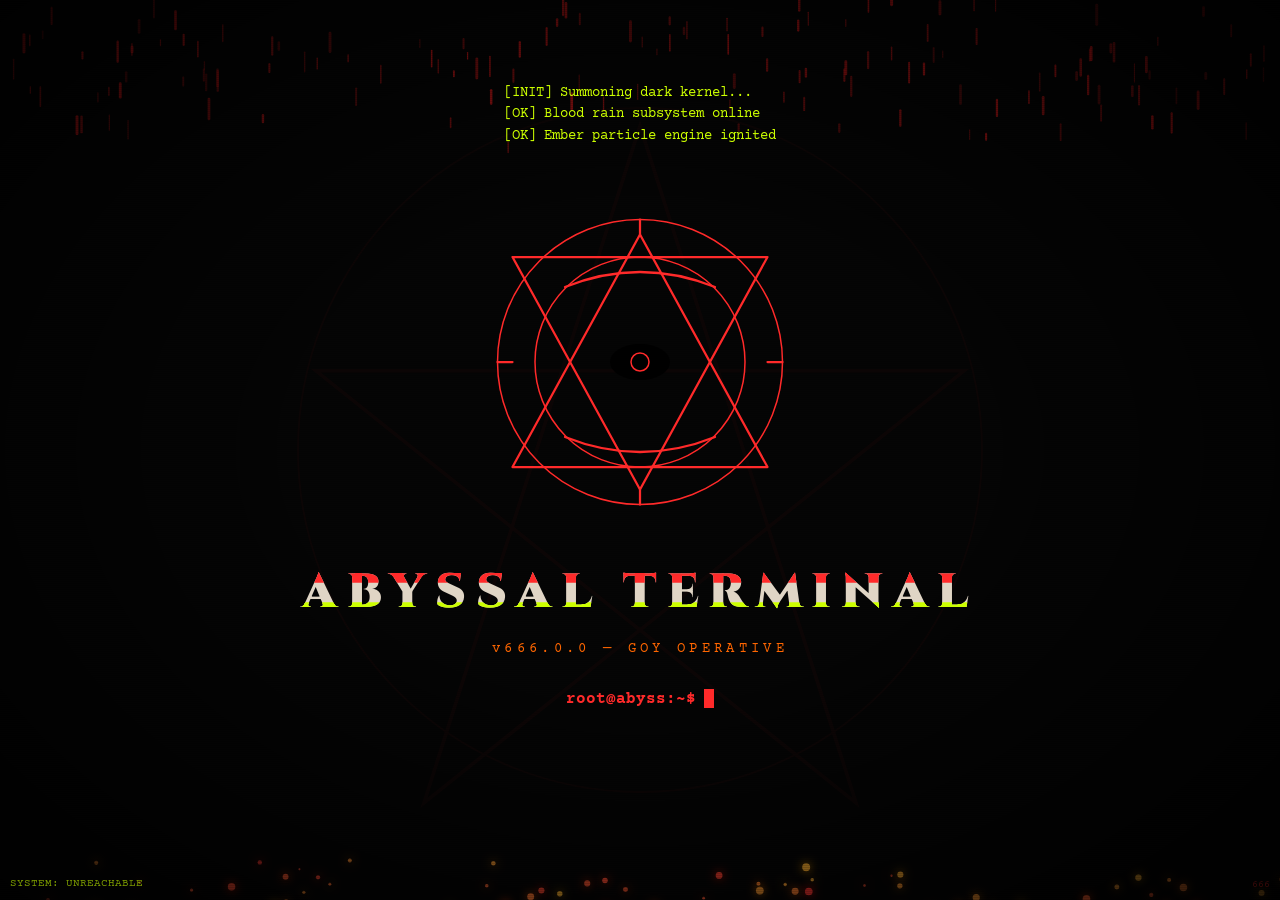
==== templates/index.html @ 78263340 "v666: Abyssal Terminal initial deployment" ====
<!DOCTYPE html>
<html lang="en">
<head>
    <meta charset="UTF-8">
    <meta name="viewport" content="width=device-width, initial-scale=1.0">
    <title>ABYSSAL TERMINAL v666</title>
    <link rel="stylesheet" href="/static/style.css">
</head>
<body>
    <canvas id="bloodCanvas"></canvas>
    <canvas id="emberCanvas"></canvas>
    <div class="scanlines"></div>
    <div class="vignette"></div>
    <div class="possession-flash" id="possessionFlash"></div>

    <div class="pentagram-bg">
        <svg viewBox="0 0 200 200">
            <polygon points="100,10 40,198 190,78 10,78 160,198" 
                     fill="none" stroke="#ff2a2a" stroke-width="1"/>
            <circle cx="100" cy="100" r="95" fill="none" stroke="#ff2a2a" stroke-width="0.5"/>
        </svg>
    </div>

    <div class="terminal">
        <div class="boot-sequence" id="bootSequence"></div>

        <div class="sigil-container">
            <svg class="sigil" viewBox="0 0 200 200">
                <circle cx="100" cy="100" r="95"/>
                <circle cx="100" cy="100" r="70"/>
                <path d="M100,15 L15,170 L185,170 Z"/>
                <path d="M100,185 L15,30 L185,30 Z"/>
                <ellipse cx="100" cy="100" rx="20" ry="12"/>
                <circle cx="100" cy="100" r="6"/>
                <path d="M100,5 L100,15 M100,185 L100,195"/>
                <path d="M5,100 L15,100 M185,100 L195,100"/>
                <path d="M50,50 Q100,30 150,50"/>
                <path d="M50,150 Q100,170 150,150"/>
            </svg>
        </div>

        <h1 class="glitch-title" data-text="ABYSSAL TERMINAL">ABYSSAL TERMINAL</h1>
        <p class="subtitle">v666.0.0 — GOY OPERATIVE</p>

        <div class="command-line">
            <span class="prompt">root@abyss:~$</span>
            <span class="cursor"></span>
        </div>

        <div class="ritual-panel" id="ritualPanel">
            <button class="ritual-btn" data-rite="summon">SUMMON</button>
            <button class="ritual-btn" data-rite="banish">BANISH</button>
            <button class="ritual-btn" data-rite="divine">DIVINE</button>
            <button class="ritual-btn" data-rite="blood">BLOOD</button>
        </div>
        <div class="ritual-output" id="ritualOutput"></div>
    </div>

    <div class="easter-egg" id="easterEgg">666</div>
    <div class="status-bar" id="statusBar">SYSTEM: OPERATIONAL</div>

    <script src="/static/app.js"></script>
</body>
</html>
---- static/style.css ----
@import url('https://fonts.googleapis.com/css2?family=Cinzel:wght@400;700;900&family=Courier+Prime:wght@400;700&display=swap');

* {
    margin: 0;
    padding: 0;
    box-sizing: border-box;
}

:root {
    --hellfire: #ff2a2a;
    --ember: #ff6600;
    --sulfur: #ccff00;
    --ash: #1a1a1a;
    --bone: #e0d5c5;
    --vein: #4a0000;
    --void: #050505;
}

body {
    background: var(--void);
    color: var(--bone);
    font-family: 'Courier Prime', monospace;
    overflow: hidden;
    cursor: crosshair;
}

/* Blood Rain Canvas */
#bloodCanvas {
    position: fixed;
    top: 0;
    left: 0;
    width: 100%;
    height: 100%;
    z-index: 1;
    pointer-events: none;
}

/* Hellfire Particles */
#emberCanvas {
    position: fixed;
    top: 0;
    left: 0;
    width: 100%;
    height: 100%;
    z-index: 2;
    pointer-events: none;
}

/* Main Terminal */
.terminal {
    position: relative;
    z-index: 10;
    min-height: 100vh;
    display: flex;
    flex-direction: column;
    align-items: center;
    justify-content: center;
    padding: 2rem;
}

.scanlines {
    position: fixed;
    top: 0;
    left: 0;
    width: 100%;
    height: 100%;
    background: repeating-linear-gradient(
        0deg,
        rgba(0, 0, 0, 0.15),
        rgba(0, 0, 0, 0.15) 1px,
        transparent 1px,
        transparent 2px
    );
    z-index: 5;
    pointer-events: none;
    animation: scanlineFlicker 0.1s infinite;
}

@keyframes scanlineFlicker {
    0%, 100% { opacity: 1; }
    50% { opacity: 0.98; }
}

.vignette {
    position: fixed;
    top: 0;
    left: 0;
    width: 100%;
    height: 100%;
    background: radial-gradient(ellipse at center, transparent 40%, rgba(0,0,0,0.8) 100%);
    z-index: 6;
    pointer-events: none;
}

/* Boot Sequence */
.boot-sequence {
    font-size: 0.85rem;
    line-height: 1.6;
    color: var(--sulfur);
    max-width: 600px;
    text-align: left;
    margin-bottom: 2rem;
    opacity: 0;
}

.boot-line {
    opacity: 0;
    transform: translateX(-10px);
}

.boot-line.visible {
    opacity: 1;
    transform: translateX(0);
    transition: all 0.3s ease;
}

.boot-line.error {
    color: var(--hellfire);
}

.boot-line.success {
    color: var(--sulfur);
}

.boot-line.warning {
    color: var(--ember);
}

/* Main Sigil */
.sigil-container {
    position: relative;
    width: 300px;
    height: 300px;
    margin: 2rem 0;
}

.sigil {
    width: 100%;
    height: 100%;
    animation: sigilPulse 4s ease-in-out infinite, sigilRotate 60s linear infinite;
}

@keyframes sigilPulse {
    0%, 100% { filter: drop-shadow(0 0 20px var(--hellfire)) brightness(1); }
    50% { filter: drop-shadow(0 0 60px var(--hellfire)) brightness(1.3); }
}

@keyframes sigilRotate {
    from { transform: rotate(0deg); }
    to { transform: rotate(360deg); }
}

.sigil path {
    fill: none;
    stroke: var(--hellfire);
    stroke-width: 1.5;
    stroke-linecap: round;
    stroke-linejoin: round;
}

.sigil circle {
    fill: none;
    stroke: var(--hellfire);
    stroke-width: 1;
}

/* Glitch Text */
.glitch-title {
    font-family: 'Cinzel', serif;
    font-size: 3rem;
    font-weight: 900;
    color: var(--bone);
    position: relative;
    text-transform: uppercase;
    letter-spacing: 0.2em;
    margin: 1rem 0;
}

.glitch-title::before,
.glitch-title::after {
    content: attr(data-text);
    position: absolute;
    top: 0;
    left: 0;
    width: 100%;
    height: 100%;
}

.glitch-title::before {
    color: var(--hellfire);
    animation: glitch-1 2s infinite;
    clip-path: polygon(0 0, 100% 0, 100% 35%, 0 35%);
}

.glitch-title::after {
    color: var(--sulfur);
    animation: glitch-2 2s infinite;
    clip-path: polygon(0 65%, 100% 65%, 100% 100%, 0 100%);
}

@keyframes glitch-1 {
    0%, 100% { transform: translate(0); }
    20% { transform: translate(-3px, 2px); }
    40% { transform: translate(3px, -2px); }
    60% { transform: translate(-2px, 0); }
    80% { transform: translate(2px, 1px); }
}

@keyframes glitch-2 {
    0%, 100% { transform: translate(0); }
    20% { transform: translate(3px, -2px); }
    40% { transform: translate(-3px, 2px); }
    60% { transform: translate(2px, 0); }
    80% { transform: translate(-2px, -1px); }
}

.subtitle {
    color: var(--ember);
    font-size: 0.9rem;
    letter-spacing: 0.3em;
}

/* Terminal Input */
.command-line {
    margin-top: 2rem;
    font-size: 1rem;
    display: flex;
    align-items: center;
    gap: 0.5rem;
}

.prompt {
    color: var(--hellfire);
    font-weight: bold;
}

.cursor {
    display: inline-block;
    width: 10px;
    height: 1.2em;
    background: var(--hellfire);
    animation: blink 1s step-end infinite;
    vertical-align: text-bottom;
}

@keyframes blink {
    0%, 100% { opacity: 1; }
    50% { opacity: 0; }
}

/* Ritual Panel */
.ritual-panel {
    margin-top: 2rem;
    display: flex;
    gap: 1rem;
    flex-wrap: wrap;
    justify-content: center;
    opacity: 0;
    transform: translateY(20px);
    transition: all 0.5s ease;
}

.ritual-panel.visible {
    opacity: 1;
    transform: translateY(0);
}

.ritual-btn {
    background: transparent;
    border: 1px solid var(--hellfire);
    color: var(--hellfire);
    font-family: 'Courier Prime', monospace;
    font-size: 0.85rem;
    padding: 0.6rem 1.5rem;
    cursor: pointer;
    text-transform: uppercase;
    letter-spacing: 0.1em;
    transition: all 0.3s ease;
    position: relative;
    overflow: hidden;
}

.ritual-btn::before {
    content: '';
    position: absolute;
    top: 0;
    left: -100%;
    width: 100%;
    height: 100%;
    background: var(--hellfire);
    transition: left 0.3s ease;
    z-index: -1;
}

.ritual-btn:hover {
    color: var(--void);
    box-shadow: 0 0 20px var(--hellfire);
}

.ritual-btn:hover::before {
    left: 0;
}

.ritual-output {
    margin-top: 1rem;
    font-size: 0.85rem;
    color: var(--sulfur);
    min-height: 1.5rem;
    text-align: center;
}

/* Demon Spawns */
.demon-ascii {
    position: fixed;
    font-family: 'Courier Prime', monospace;
    font-size: 0.7rem;
    line-height: 1;
    color: var(--hellfire);
    opacity: 0;
    pointer-events: none;
    z-index: 3;
    white-space: pre;
    text-shadow: 0 0 10px var(--hellfire);
}

.demon-ascii.visible {
    animation: demonSpawn 3s ease-out forwards;
}

@keyframes demonSpawn {
    0% { opacity: 0; transform: scale(0.5) rotate(-10deg); }
    20% { opacity: 0.8; }
    80% { opacity: 0.6; }
    100% { opacity: 0; transform: scale(1.2) rotate(10deg); }
}

/* Possession Event */
.possession-flash {
    position: fixed;
    top: 0;
    left: 0;
    width: 100%;
    height: 100%;
    background: var(--hellfire);
    opacity: 0;
    pointer-events: none;
    z-index: 100;
}

.possession-flash.active {
    animation: possessionFlash 0.15s ease-out;
}

@keyframes possessionFlash {
    0% { opacity: 0.8; }
    100% { opacity: 0; }
}

/* Pentagram Background */
.pentagram-bg {
    position: fixed;
    top: 50%;
    left: 50%;
    transform: translate(-50%, -50%);
    width: 80vmin;
    height: 80vmin;
    opacity: 0.03;
    z-index: 0;
    pointer-events: none;
}

.pentagram-bg svg {
    width: 100%;
    height: 100%;
}

/* Status Bar */
.status-bar {
    position: fixed;
    bottom: 10px;
    left: 10px;
    font-size: 0.7rem;
    color: var(--sulfur);
    z-index: 10;
    opacity: 0.6;
}

/* 666 Easter Egg */
.easter-egg {
    position: fixed;
    bottom: 10px;
    right: 10px;
    font-size: 0.6rem;
    color: rgba(255, 42, 42, 0.2);
    z-index: 10;
    cursor: pointer;
    transition: color 0.3s;
}

.easter-egg:hover {
    color: var(--hellfire);
}

/* Responsive */
@media (max-width: 768px) {
    .glitch-title {
        font-size: 2rem;
    }
    .sigil-container {
        width: 200px;
        height: 200px;
    }
    .ritual-panel {
        gap: 0.5rem;
    }
    .ritual-btn {
        padding: 0.5rem 1rem;
        font-size: 0.75rem;
    }
}
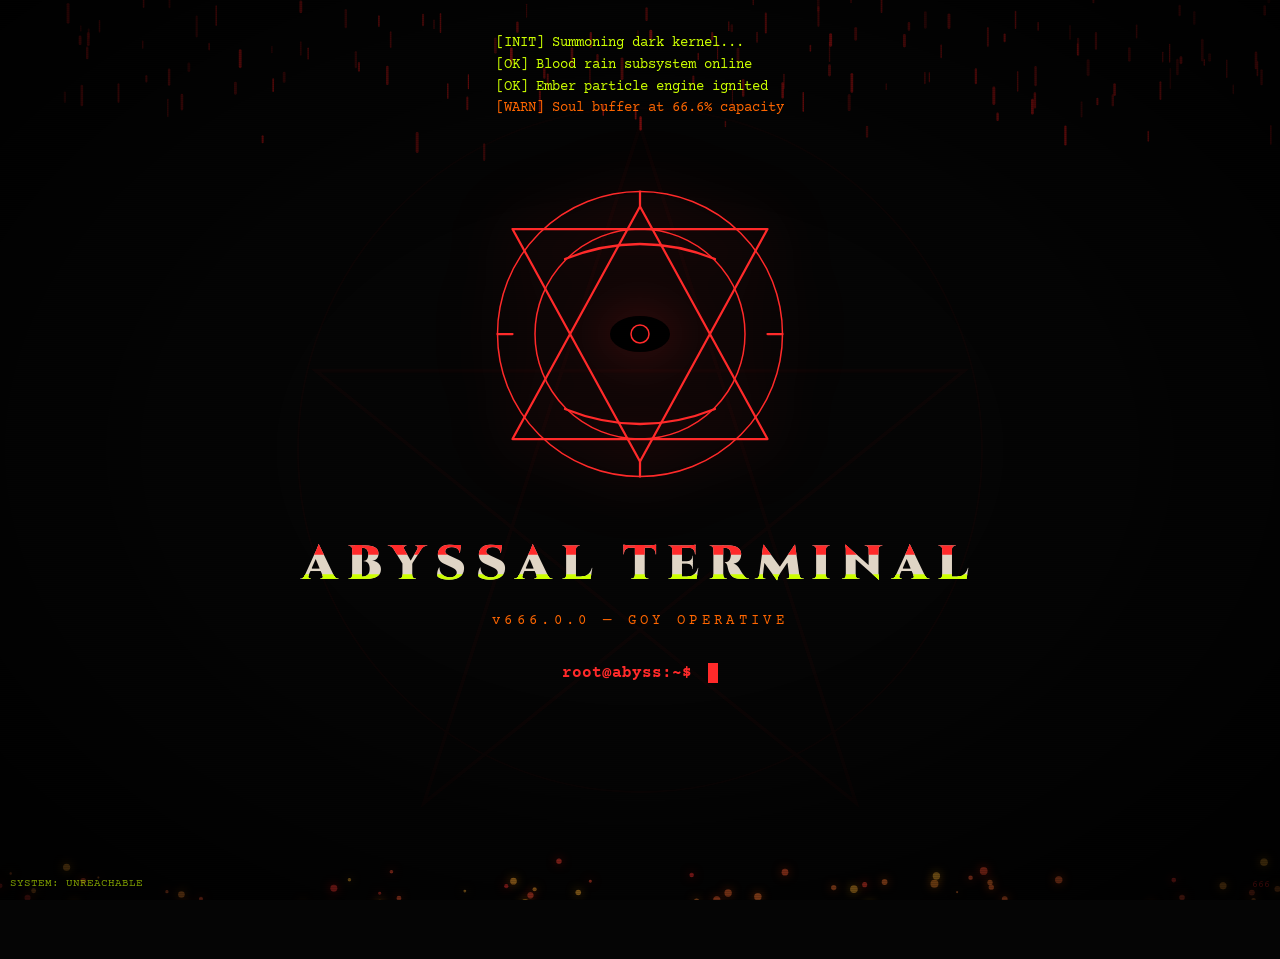
==== commit 7b36c174: "v666.1: Vein networks, possession logs, subsonic audio, corruption effects, auto-typing, tab stalkin" ====
--- a/templates/index.html
+++ b/templates/index.html
@@ -9,9 +9,11 @@
 <body>
     <canvas id="bloodCanvas"></canvas>
     <canvas id="emberCanvas"></canvas>
+    <canvas id="veinCanvas"></canvas>
     <div class="scanlines"></div>
     <div class="vignette"></div>
     <div class="possession-flash" id="possessionFlash"></div>
+    <div class="corruption-overlay" id="corruptionOverlay"></div>
 
     <div class="pentagram-bg">
         <svg viewBox="0 0 200 200">
@@ -42,9 +44,10 @@
         <h1 class="glitch-title" data-text="ABYSSAL TERMINAL">ABYSSAL TERMINAL</h1>
         <p class="subtitle">v666.0.0 — GOY OPERATIVE</p>
 
-        <div class="command-line">
+        <div class="command-line" id="commandLine">
             <span class="prompt">root@abyss:~$</span>
-            <span class="cursor"></span>
+            <span class="typed-text" id="typedText"></span>
+            <span class="cursor" id="cursor"></span>
         </div>
 
         <div class="ritual-panel" id="ritualPanel">
@@ -54,11 +57,17 @@
             <button class="ritual-btn" data-rite="blood">BLOOD</button>
         </div>
         <div class="ritual-output" id="ritualOutput"></div>
+
+        <div class="possession-log" id="possessionLog"></div>
     </div>
 
     <div class="easter-egg" id="easterEgg">666</div>
     <div class="status-bar" id="statusBar">SYSTEM: OPERATIONAL</div>
 
+    <audio id="ambientDrone" loop preload="auto">
+        <source src="[data-uri]" type="audio/wav">
+    </audio>
+
     <script src="/static/app.js"></script>
 </body>
 </html>
--- a/static/style.css
+++ b/static/style.css
@@ -14,6 +14,11 @@
     --bone: #e0d5c5;
     --vein: #4a0000;
     --void: #050505;
+    --flesh: #8B4513;
+    --flesh-light: #A0522D;
+    --flesh-dark: #5C2E0E;
+    --ichor: #4a0000;
+    --rot: #2d1a1a;
 }
 
 body {
@@ -22,6 +27,12 @@
     font-family: 'Courier Prime', monospace;
     overflow: hidden;
     cursor: crosshair;
+    animation: bodyPulse 8s ease-in-out infinite;
+}
+
+@keyframes bodyPulse {
+    0%, 100% { background-color: var(--void); }
+    50% { background-color: #0a0505; }
 }
 
 /* Blood Rain Canvas */
@@ -44,6 +55,48 @@
     height: 100%;
     z-index: 2;
     pointer-events: none;
+}
+
+/* Vein Network Canvas */
+#veinCanvas {
+    position: fixed;
+    top: 0;
+    left: 0;
+    width: 100%;
+    height: 100%;
+    z-index: 3;
+    pointer-events: none;
+    opacity: 0.4;
+}
+
+/* Corruption Overlay */
+.corruption-overlay {
+    position: fixed;
+    top: 0;
+    left: 0;
+    width: 100%;
+    height: 100%;
+    z-index: 50;
+    pointer-events: none;
+    background: repeating-linear-gradient(
+        0deg,
+        transparent,
+        transparent 2px,
+        rgba(255, 0, 0, 0.02) 2px,
+        rgba(255, 0, 0, 0.02) 4px
+    );
+    opacity: 0;
+    transition: opacity 0.5s;
+}
+
+.corruption-overlay.active {
+    opacity: 1;
+    animation: corruptionFlicker 0.1s infinite;
+}
+
+@keyframes corruptionFlicker {
+    0%, 100% { opacity: 0.3; }
+    50% { opacity: 0.6; }
 }
 
 /* Main Terminal */
@@ -56,6 +109,19 @@
     align-items: center;
     justify-content: center;
     padding: 2rem;
+    border: 1px solid transparent;
+    animation: terminalBreath 6s ease-in-out infinite;
+}
+
+@keyframes terminalBreath {
+    0%, 100% { 
+        border-color: rgba(74, 0, 0, 0.2);
+        box-shadow: inset 0 0 50px rgba(74, 0, 0, 0.1);
+    }
+    50% { 
+        border-color: rgba(74, 0, 0, 0.5);
+        box-shadow: inset 0 0 100px rgba(74, 0, 0, 0.3);
+    }
 }
 
 .scanlines {
@@ -126,12 +192,26 @@
     color: var(--ember);
 }
 
+.boot-line.corrupted {
+    color: var(--hellfire);
+    animation: textGlitch 0.2s infinite;
+    font-weight: bold;
+}
+
+@keyframes textGlitch {
+    0%, 100% { transform: translate(0); filter: hue-rotate(0); }
+    25% { transform: translate(2px, -1px); filter: hue-rotate(90deg); }
+    50% { transform: translate(-1px, 2px); filter: hue-rotate(180deg); }
+    75% { transform: translate(1px, 1px); filter: hue-rotate(270deg); }
+}
+
 /* Main Sigil */
 .sigil-container {
     position: relative;
     width: 300px;
     height: 300px;
     margin: 2rem 0;
+    filter: drop-shadow(0 0 30px rgba(255, 42, 42, 0.5));
 }
 
 .sigil {
@@ -174,6 +254,12 @@
     text-transform: uppercase;
     letter-spacing: 0.2em;
     margin: 1rem 0;
+    animation: titleBreath 4s ease-in-out infinite;
+}
+
+@keyframes titleBreath {
+    0%, 100% { text-shadow: 0 0 10px var(--hellfire); }
+    50% { text-shadow: 0 0 40px var(--hellfire), 0 0 80px var(--hellfire); }
 }
 
 .glitch-title::before,
@@ -218,20 +304,38 @@
     color: var(--ember);
     font-size: 0.9rem;
     letter-spacing: 0.3em;
-}
-
-/* Terminal Input */
+    animation: subtitleFlicker 3s ease-in-out infinite;
+}
+
+@keyframes subtitleFlicker {
+    0%, 100% { opacity: 1; }
+    50% { opacity: 0.7; }
+    75% { opacity: 0.9; }
+}
+
+/* Terminal Input with typing effect */
 .command-line {
     margin-top: 2rem;
     font-size: 1rem;
     display: flex;
     align-items: center;
     gap: 0.5rem;
+    min-height: 1.5rem;
 }
 
 .prompt {
     color: var(--hellfire);
     font-weight: bold;
+    animation: promptPulse 2s ease-in-out infinite;
+}
+
+@keyframes promptPulse {
+    0%, 100% { opacity: 1; }
+    50% { opacity: 0.6; }
+}
+
+.typed-text {
+    color: var(--bone);
 }
 
 .cursor {
@@ -278,6 +382,12 @@
     transition: all 0.3s ease;
     position: relative;
     overflow: hidden;
+    animation: btnBreath 3s ease-in-out infinite;
+}
+
+@keyframes btnBreath {
+    0%, 100% { box-shadow: 0 0 5px rgba(255, 42, 42, 0.2); }
+    50% { box-shadow: 0 0 20px rgba(255, 42, 42, 0.4); }
 }
 
 .ritual-btn::before {
@@ -294,11 +404,24 @@
 
 .ritual-btn:hover {
     color: var(--void);
-    box-shadow: 0 0 20px var(--hellfire);
+    box-shadow: 0 0 30px var(--hellfire);
 }
 
 .ritual-btn:hover::before {
     left: 0;
+}
+
+.ritual-btn.possessed {
+    animation: btnPossessed 0.5s ease-in-out infinite;
+    border-color: var(--sulfur);
+    color: var(--sulfur);
+}
+
+@keyframes btnPossessed {
+    0%, 100% { transform: translate(0) scale(1); }
+    25% { transform: translate(2px, -2px) scale(1.05); }
+    50% { transform: translate(-2px, 2px) scale(0.95); }
+    75% { transform: translate(1px, 1px) scale(1.02); }
 }
 
 .ritual-output {
@@ -307,6 +430,33 @@
     color: var(--sulfur);
     min-height: 1.5rem;
     text-align: center;
+    opacity: 0;
+    transition: opacity 0.3s;
+}
+
+.ritual-output.visible {
+    opacity: 1;
+}
+
+/* Possession Log - auto-typing creepy messages */
+.possession-log {
+    margin-top: 2rem;
+    font-size: 0.75rem;
+    color: rgba(255, 42, 42, 0.4);
+    max-width: 500px;
+    text-align: left;
+    min-height: 100px;
+    font-style: italic;
+    line-height: 1.8;
+}
+
+.possession-log .log-entry {
+    opacity: 0;
+    animation: logFadeIn 0.5s forwards;
+}
+
+@keyframes logFadeIn {
+    to { opacity: 1; }
 }
 
 /* Demon Spawns */
@@ -367,6 +517,12 @@
     opacity: 0.03;
     z-index: 0;
     pointer-events: none;
+    animation: pentagramBreath 10s ease-in-out infinite;
+}
+
+@keyframes pentagramBreath {
+    0%, 100% { opacity: 0.03; transform: translate(-50%, -50%) scale(1); }
+    50% { opacity: 0.06; transform: translate(-50%, -50%) scale(1.05); }
 }
 
 .pentagram-bg svg {
@@ -383,6 +539,13 @@
     color: var(--sulfur);
     z-index: 10;
     opacity: 0.6;
+    animation: statusFlicker 4s ease-in-out infinite;
+}
+
+@keyframes statusFlicker {
+    0%, 100% { opacity: 0.6; }
+    50% { opacity: 0.3; }
+    75% { opacity: 0.8; }
 }
 
 /* 666 Easter Egg */
@@ -395,10 +558,30 @@
     z-index: 10;
     cursor: pointer;
     transition: color 0.3s;
+    animation: easterEggPulse 6s ease-in-out infinite;
+}
+
+@keyframes easterEggPulse {
+    0%, 100% { opacity: 0.2; }
+    50% { opacity: 0.5; }
 }
 
 .easter-egg:hover {
     color: var(--hellfire);
+    opacity: 1;
+}
+
+/* Infected elements */
+.infected {
+    animation: infectedGlitch 0.3s infinite !important;
+    filter: hue-rotate(90deg) saturate(2) !important;
+}
+
+@keyframes infectedGlitch {
+    0%, 100% { transform: translate(0); }
+    25% { transform: translate(3px, -2px); }
+    50% { transform: translate(-2px, 3px); }
+    75% { transform: translate(1px, 1px); }
 }
 
 /* Responsive */
@@ -417,4 +600,8 @@
         padding: 0.5rem 1rem;
         font-size: 0.75rem;
     }
-}
+    .possession-log {
+        font-size: 0.7rem;
+        max-width: 90vw;
+    }
+}
